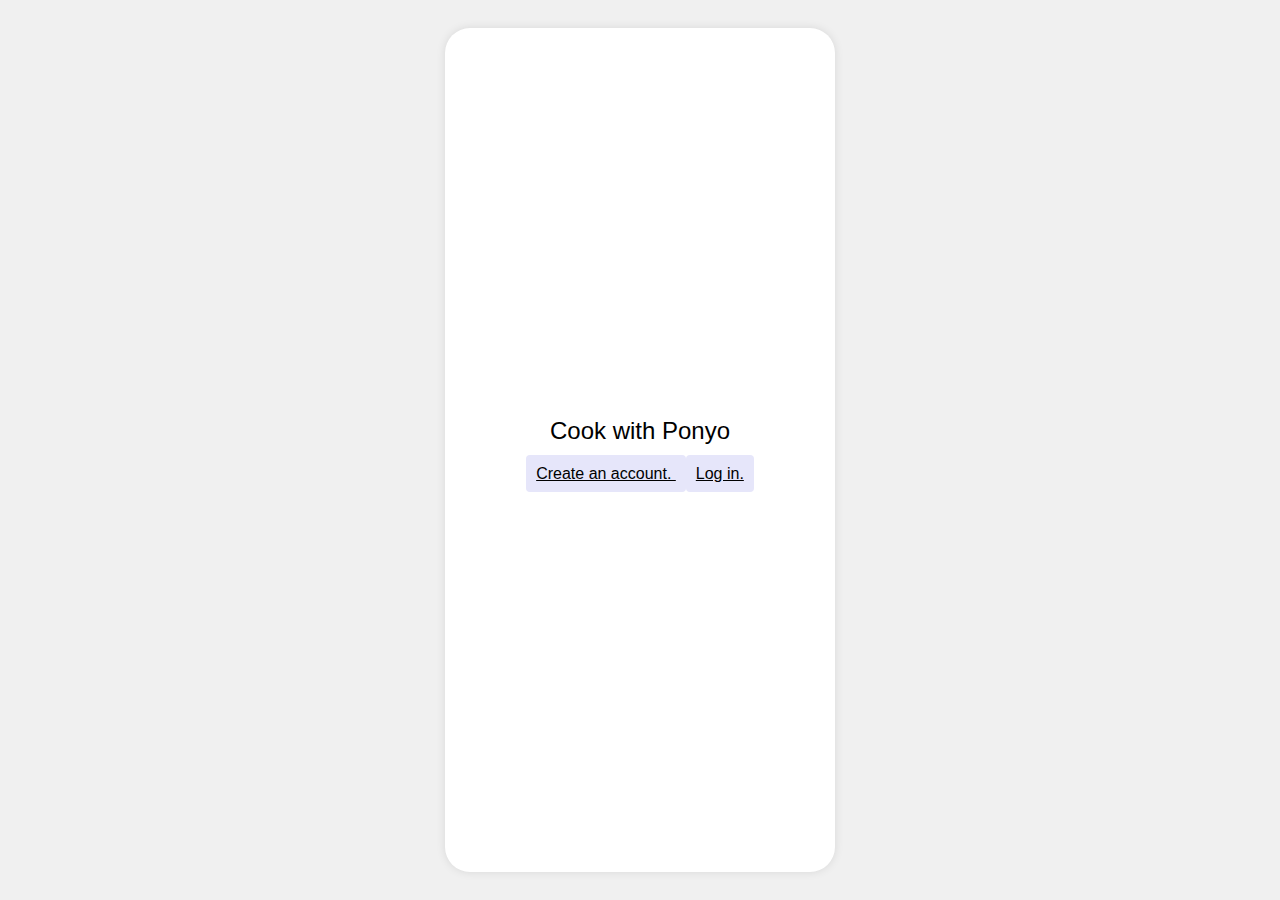
==== templates/index.html @ 99aa1f73 "Added mainpage, and page redirection for sign-in workflow." ====
<!DOCTYPE html>
<html lang="en">
<head>
<meta charset="UTF-8">
<meta name="viewport" content="width=device-width, initial-scale=1.0">
<title>Login Screen</title>
<style>
    body {
        font-family: Arial, sans-serif;
        background-color: #f0f0f0;
        margin: 0;
        display: flex;
        justify-content: center;
        align-items: center;
        height: 100vh;
    }
    .phone-container {
        width: 390px;
        height: 844px;
        background-color: #ffffff;
        display: flex;
        flex-direction: column;
        justify-content: center;
        align-items: center;
        border-radius: 25px;
        box-shadow: 0 0 10px rgba(0,0,0,0.1);
        overflow: hidden;
    }
    .container {
        width: 300px;
        text-align: center;
    }
    .title {
        font-size: 24px;
        margin-bottom: 20px;
    }
    .input {
        width: 100%;
        padding: 10px;
        margin-bottom: 10px;
        border-radius: 4px;
        border: 1px solid #ccc;
        color: black;
        box-sizing: border-box;
    }
    .button {
        width: 100%;
        background-color: #E6E6FA;
        color: black;
        padding: 10px;
        border: none;
        border-radius: 4px;
        cursor: pointer;
        box-sizing: border-box;
    }
</style>
</head>
<body>
<div class="phone-container">
    <div class="container">
        <div class="title">Cook with Ponyo</div>
        <a class = "button" href="/createprofile">Create an account. </a>
        <a class = "button" href="/loginpage">Log in. </a>
        </form>
    </div>
</div>
</body>
</html>
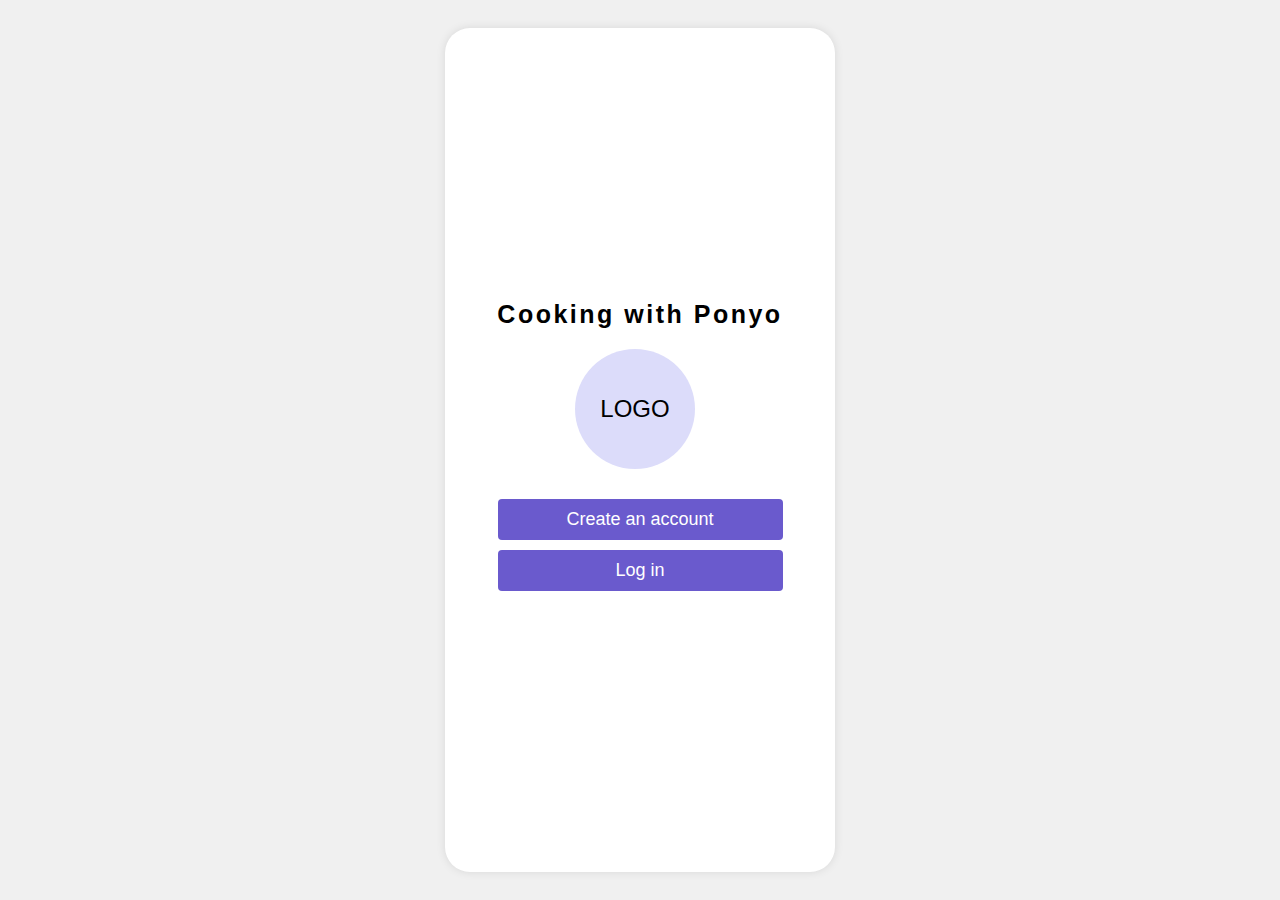
==== commit a92fcd5d: "all buttons functional, redesigned index & mainscreen.html" ====
--- a/templates/index.html
+++ b/templates/index.html
@@ -1,68 +1,98 @@
 <!DOCTYPE html>
 <html lang="en">
 <head>
-<meta charset="UTF-8">
-<meta name="viewport" content="width=device-width, initial-scale=1.0">
-<title>Login Screen</title>
-<style>
-    body {
-        font-family: Arial, sans-serif;
-        background-color: #f0f0f0;
-        margin: 0;
-        display: flex;
-        justify-content: center;
-        align-items: center;
-        height: 100vh;
-    }
-    .phone-container {
-        width: 390px;
-        height: 844px;
-        background-color: #ffffff;
-        display: flex;
-        flex-direction: column;
-        justify-content: center;
-        align-items: center;
-        border-radius: 25px;
-        box-shadow: 0 0 10px rgba(0,0,0,0.1);
-        overflow: hidden;
-    }
-    .container {
-        width: 300px;
-        text-align: center;
-    }
-    .title {
-        font-size: 24px;
-        margin-bottom: 20px;
-    }
-    .input {
-        width: 100%;
-        padding: 10px;
-        margin-bottom: 10px;
-        border-radius: 4px;
-        border: 1px solid #ccc;
-        color: black;
-        box-sizing: border-box;
-    }
-    .button {
-        width: 100%;
-        background-color: #E6E6FA;
-        color: black;
-        padding: 10px;
-        border: none;
-        border-radius: 4px;
-        cursor: pointer;
-        box-sizing: border-box;
-    }
-</style>
+    <meta charset="UTF-8">
+    <meta name="viewport" content="width=device-width, initial-scale=1.0">
+    <title>Login Screen</title>
+    <style>
+        body {
+            font-family: 'P22 Mackenzie Bold', Arial, sans-serif;
+            background-color: #f0f0f0;
+            margin: 0;
+            display: flex;
+            justify-content: center;
+            align-items: center;
+            height: 100vh;
+        }
+        .phone-container {
+            width: 390px;
+            height: 844px;
+            background-color: #ffffff;
+            display: flex;
+            flex-direction: column;
+            justify-content: center;
+            align-items: center;
+            border-radius: 25px;
+            box-shadow: 0 0 10px rgba(0,0,0,0.1);
+            overflow: hidden;
+        }
+        .container {
+            width: 300px;
+            text-align: center;
+        }
+        .title {
+            font-size: 24px;
+            margin-bottom: 20px;
+        }
+        .input {
+            width: 100%;
+            padding: 10px;
+            margin-bottom: 10px;
+            border-radius: 4px;
+            border: 1px solid #ccc;
+            color: black;
+            box-sizing: border-box;
+        }
+        .button {
+            display: inline-block;
+            width: 95%;
+            padding: 10px;
+            margin-bottom: 10px;
+            border-radius: 4px;
+            border: none;
+            background-color: slateblue;
+            color: white;
+            box-sizing: border-box;
+            text-decoration: none; 
+            text-align: center;
+            font-weight: normal; 
+            font-size: 18px; 
+        }
+
+        .circle-logo {
+            width: 120px;      
+            height: 120px;
+            border-radius: 50%;  
+            margin-left: 85px; 
+            margin-bottom: 30px;
+            background-color:#dcdcfa;
+            display: flex;     
+            justify-content: center;
+            align-items: center;
+            font-family: 'Arial', sans-serif;  
+            font-weight: thin;  
+            font-size: 24px;    
+            color: #000;       
+        }
+        .brand-text {
+            font-size: 25px;
+            letter-spacing: 2.5px; 
+            margin-bottom: 20px;
+            font-weight: 900;  
+        }
+    </style>
 </head>
+
 <body>
-<div class="phone-container">
-    <div class="container">
-        <div class="title">Cook with Ponyo</div>
-        <a class = "button" href="/createprofile">Create an account. </a>
-        <a class = "button" href="/loginpage">Log in. </a>
-        </form>
+    <div class="phone-container">
+        <div class="container">
+            <div id="curvedText" class="brand-text">Cooking with Ponyo</div>
+            <div class="circle-logo">
+                LOGO
+            </div>
+            <a class="button" href="/createprofile">Create an account </a>
+            <a class="button" href="/loginpage">Log in </a>
+        </div>
     </div>
-</div>
 </body>
 </html>
